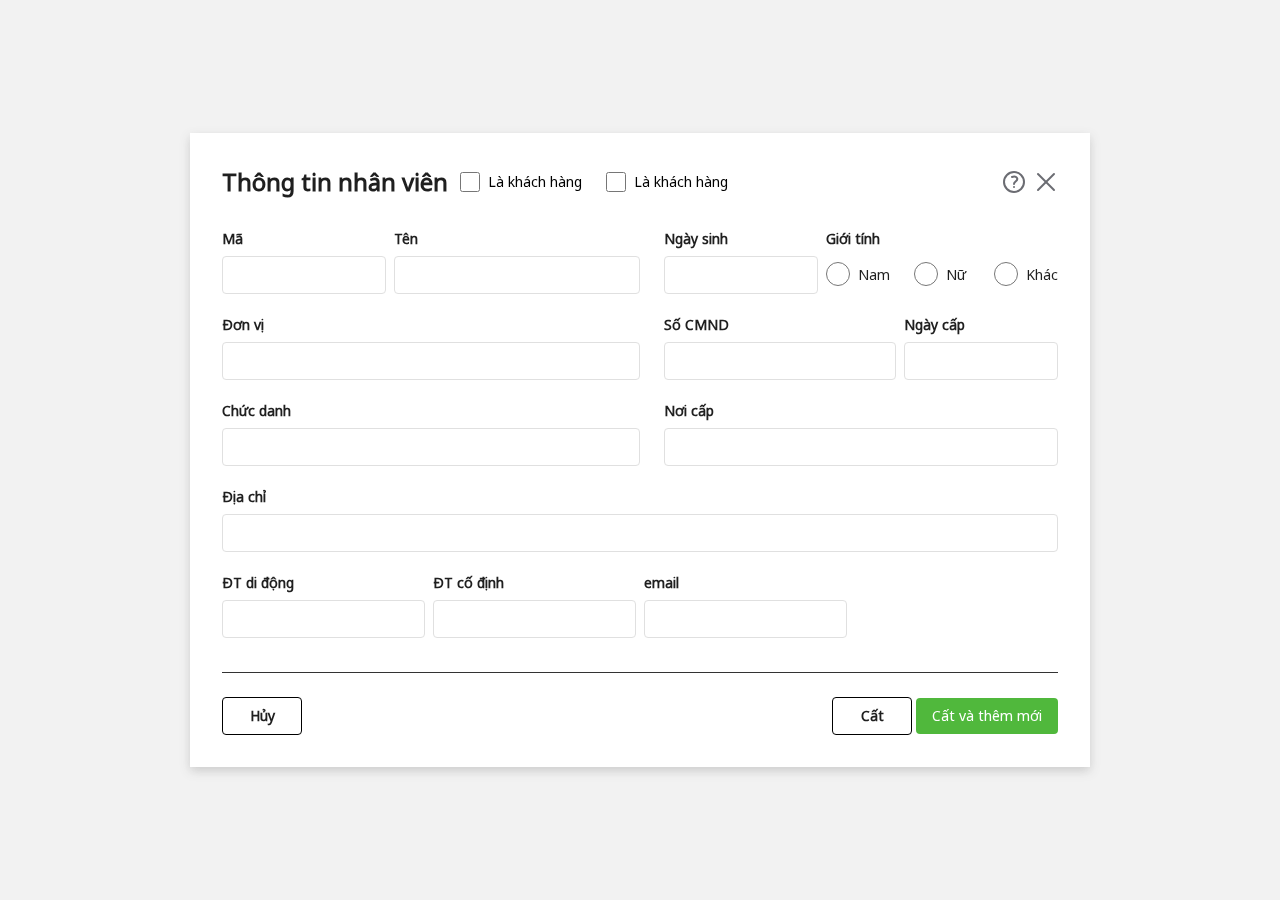
==== pages/index.html @ 4bf656bd "build ui" ====
<!DOCTYPE html>
<html lang="en">
   <head>
      <meta charset="UTF-8" />
      <meta http-equiv="X-UA-Compatible" content="IE=edge" />
      <meta name="viewport" content="width=device-width, initial-scale=1.0" />
      <link
         rel="stylesheet"
         href="../assets/fonts/fontawesome-free-6.2.0-web/css/all.min.css"
      />
      <link rel="stylesheet" href="../css/common/main.css" />
      <title>Document</title>
   </head>
   <body>
      <div class="m-wrapper">
         <div class="m-row">
            <!-- <h3>I.Button</h3>
            <div class="m-row">
               <label for="">Nút chính</label>
               <button class="btn btn-primary">Button</button>
            </div>
            <div class="m-row">
               <label for="">Nút chính có icon</label>
               <button class="btn btn-primary btn--icon">
                  <i class="fa-solid fa-plus"></i>
                  <span>Button</span>
               </button>
            </div> -->

            <!-- <h3>II.Textfield</h3>
            <div class="m-row">
               <div class="textfield-wrapper">
                  <label for="" class="textfield__label">Field lable</label>
                  <div class="textfield__container">
                     <input type="text" class="textfield__input" />
                     <button class="textfield__icon">
                        <i class="fa-solid fa-magnifying-glass"></i>
                     </button>
                  </div>
               </div>
            </div> -->

            <!-- <h3>III.Dropdownlist</h3>
            <div class="m-row">
               <label for="" class="textfield__label">Field lable</label>
               <div class="textfield__container">
                  <input type="text" class="textfield__input" />
                  <button class="textfield__icon">
                     <i class="fa-solid fa-chevron-down"></i>
                  </button>
                  <ul class="dropdownlist">
                     <li class="dropdown__item">Hà Nội</li>
                     <li class="dropdown__item">TP Hồ Chí Minh</li>
                     <li class="dropdown__item">Đà Nẵng</li>
                     <li class="dropdown__item">Hải Phòng</li>
                     <li class="dropdown__item">Hải Dương</li>
                  </ul>
               </div>
            </div> -->
            <!-- dialog -->
            <!-- <div class="dialog">
               <div class="dialog-wrapper">
                  <div class="dialog__header">
                     <h2 class="dialog__title">Tiêu đề</h2>
                     <button class="dialog__close">
                        <i class="fa-solid fa-xmark"></i>
                     </button>
                  </div>
                  <div class="dialog__content">Mô tả</div>
                  <div class="dialog__action">
                     <button class="dialog-action__btn btn btn-sub">
                        Button 2
                     </button>
                     <button class="dialog-action__btn btn btn-primary">
                        Button 2
                     </button>
                  </div>
               </div>
            </div> -->
            <!-- table -->
            <!-- <div class="m-table-wrapper">
               <div class="m-table__content">
                  <table>
                     <thead>
                        <tr>
                           <th style="min-width: 40px" class="th-anchor">
                              <input
                                 type="checkbox"
                                 style="width: 24px; height: 24px"
                                 class="m-d-flex"
                              />
                           </th>
                           <th style="min-width: 160px">Mã nhân viên</th>
                           <th style="min-width: 160px">Tên nhân viên</th>
                           <th style="min-width: 160px">Giới tính</th>
                           <th style="min-width: 160px">Ngày sinh</th>
                           <th style="min-width: 160px">Số CMND</th>
                           <th style="min-width: 160px">Chức danh</th>
                           <th style="min-width: 160px">Tên đơn vị</th>
                           <th style="min-width: 160px">Số tài khoản</th>
                           <th style="min-width: 160px">Tên ngân hàng</th>
                           <th style="min-width: 160px">Chi nhánh ngân hàng</th>
                           <th
                              style="min-width: 160px"
                              class="th-anchor th-anchor--end"
                           >
                              Chức năng
                           </th>
                        </tr>
                     </thead>
                     <tbody>
                        <tr>
                           <td class="td-anchor td-anchor--start">
                              <input
                                 type="checkbox"
                                 style="width: 24px; height: 24px"
                                 class="m-d-flex"
                              />
                           </td>
                           <td>MF1444</td>
                           <td>Vũ Đình Tiến</td>
                           <td>Nam</td>
                           <td>03/10/2001</td>
                           <td>123456789</td>
                           <td>Fresher</td>
                           <td>Customize</td>
                           <td>123456789</td>
                           <td>ViettinBank</td>
                           <td>Hai Bà Trưng</td>
                           <td class="td-anchor td-anchor--end">
                              <div class="m-d-flex-auto">
                                 <a href="" class>Sửa</a>

                                 <div class="m-icon m-icon--dropdown"></div>
                              </div>
                           </td>
                        </tr>
                        <tr>
                           <td class="td-anchor td-anchor--start">
                              <input
                                 type="checkbox"
                                 style="width: 24px; height: 24px"
                                 class="m-d-flex"
                              />
                           </td>
                           <td>MF1444</td>
                           <td>Vũ Đình Tiến</td>
                           <td>Nam</td>
                           <td>03/10/2001</td>
                           <td>123456789</td>
                           <td>Fresher</td>
                           <td>Customize</td>
                           <td>123456789</td>
                           <td>ViettinBank</td>
                           <td>Hai Bà Trưng</td>
                           <td class="td-anchor td-anchor--end">
                              <div class="m-d-flex-auto">
                                 <a href="" class>Sửa</a>

                                 <div class="m-icon m-icon--dropdown"></div>
                              </div>
                           </td>
                        </tr>
                        <tr>
                           <td class="td-anchor td-anchor--start">
                              <input
                                 type="checkbox"
                                 style="width: 24px; height: 24px"
                                 class="m-d-flex"
                              />
                           </td>
                           <td>MF1444</td>
                           <td>Vũ Đình Tiến</td>
                           <td>Nam</td>
                           <td>03/10/2001</td>
                           <td>123456789</td>
                           <td>Fresher</td>
                           <td>Customize</td>
                           <td>123456789</td>
                           <td>ViettinBank</td>
                           <td>Hai Bà Trưng</td>
                           <td class="td-anchor td-anchor--end">
                              <div class="m-d-flex-auto">
                                 <a href="" class>Sửa</a>

                                 <div class="m-icon m-icon--dropdown"></div>
                              </div>
                           </td>
                        </tr>
                        <tr>
                           <td class="td-anchor td-anchor--start">
                              <input
                                 type="checkbox"
                                 style="width: 24px; height: 24px"
                                 class="m-d-flex"
                              />
                           </td>
                           <td>MF1444</td>
                           <td>Vũ Đình Tiến</td>
                           <td>Nam</td>
                           <td>03/10/2001</td>
                           <td>123456789</td>
                           <td>Fresher</td>
                           <td>Customize</td>
                           <td>123456789</td>
                           <td>ViettinBank</td>
                           <td>Hai Bà Trưng</td>
                           <td class="td-anchor td-anchor--end">
                              <div class="m-d-flex-auto">
                                 <a href="" class>Sửa</a>

                                 <div class="m-icon m-icon--dropdown"></div>
                              </div>
                           </td>
                        </tr>
                        <tr>
                           <td class="td-anchor td-anchor--start">
                              <input
                                 type="checkbox"
                                 style="width: 24px; height: 24px"
                                 class="m-d-flex"
                              />
                           </td>
                           <td>MF1444</td>
                           <td>Vũ Đình Tiến</td>
                           <td>Nam</td>
                           <td>03/10/2001</td>
                           <td>123456789</td>
                           <td>Fresher</td>
                           <td>Customize</td>
                           <td>123456789</td>
                           <td>ViettinBank</td>
                           <td>Hai Bà Trưng</td>
                           <td class="td-anchor td-anchor--end">
                              <div class="m-d-flex-auto">
                                 <a href="" class>Sửa</a>

                                 <div class="m-icon m-icon--dropdown"></div>
                              </div>
                           </td>
                        </tr>
                        <tr>
                           <td class="td-anchor td-anchor--start">
                              <input
                                 type="checkbox"
                                 style="width: 24px; height: 24px"
                                 class="m-d-flex"
                              />
                           </td>
                           <td>MF1444</td>
                           <td>Vũ Đình Tiến</td>
                           <td>Nam</td>
                           <td>03/10/2001</td>
                           <td>123456789</td>
                           <td>Fresher</td>
                           <td>Customize</td>
                           <td>123456789</td>
                           <td>ViettinBank</td>
                           <td>Hai Bà Trưng</td>
                           <td class="td-anchor td-anchor--end">
                              <div class="m-d-flex-auto">
                                 <a href="" class>Sửa</a>

                                 <div class="m-icon m-icon--dropdown"></div>
                              </div>
                           </td>
                        </tr>
                        <tr>
                           <td class="td-anchor td-anchor--start">
                              <input
                                 type="checkbox"
                                 style="width: 24px; height: 24px"
                                 class="m-d-flex"
                              />
                           </td>
                           <td>MF1444</td>
                           <td>Vũ Đình Tiến</td>
                           <td>Nam</td>
                           <td>03/10/2001</td>
                           <td>123456789</td>
                           <td>Fresher</td>
                           <td>Customize</td>
                           <td>123456789</td>
                           <td>ViettinBank</td>
                           <td>Hai Bà Trưng</td>
                           <td class="td-anchor td-anchor--end">
                              <div class="m-d-flex-auto">
                                 <a href="" class>Sửa</a>

                                 <div class="m-icon m-icon--dropdown"></div>
                              </div>
                           </td>
                        </tr>
                        <tr>
                           <td class="td-anchor td-anchor--start">
                              <input
                                 type="checkbox"
                                 style="width: 24px; height: 24px"
                                 class="m-d-flex"
                              />
                           </td>
                           <td>MF1444</td>
                           <td>Vũ Đình Tiến</td>
                           <td>Nam</td>
                           <td>03/10/2001</td>
                           <td>123456789</td>
                           <td>Fresher</td>
                           <td>Customize</td>
                           <td>123456789</td>
                           <td>ViettinBank</td>
                           <td>Hai Bà Trưng</td>
                           <td class="td-anchor td-anchor--end">
                              <div class="m-d-flex-auto">
                                 <a href="" class>Sửa</a>

                                 <div class="m-icon m-icon--dropdown"></div>
                              </div>
                           </td>
                        </tr>
                        <tr>
                           <td class="td-anchor td-anchor--start">
                              <input
                                 type="checkbox"
                                 style="width: 24px; height: 24px"
                                 class="m-d-flex"
                              />
                           </td>
                           <td>MF1444</td>
                           <td>Vũ Đình Tiến</td>
                           <td>Nam</td>
                           <td>03/10/2001</td>
                           <td>123456789</td>
                           <td>Fresher</td>
                           <td>Customize</td>
                           <td>123456789</td>
                           <td>ViettinBank</td>
                           <td>Hai Bà Trưng</td>
                           <td class="td-anchor td-anchor--end">
                              <div class="m-d-flex-auto">
                                 <a href="" class>Sửa</a>

                                 <div class="m-icon m-icon--dropdown"></div>
                              </div>
                           </td>
                        </tr>
                        <tr>
                           <td class="td-anchor td-anchor--start">
                              <input
                                 type="checkbox"
                                 style="width: 24px; height: 24px"
                                 class="m-d-flex"
                              />
                           </td>
                           <td>MF1444</td>
                           <td>Vũ Đình Tiến</td>
                           <td>Nam</td>
                           <td>03/10/2001</td>
                           <td>123456789</td>
                           <td>Fresher</td>
                           <td>Customize</td>
                           <td>123456789</td>
                           <td>ViettinBank</td>
                           <td>Hai Bà Trưng</td>
                           <td class="td-anchor td-anchor--end">
                              <div class="m-d-flex-auto">
                                 <a href="" class>Sửa</a>

                                 <div class="m-icon m-icon--dropdown"></div>
                              </div>
                           </td>
                        </tr>
                     </tbody>
                  </table>
               </div>
               <div class="m-table_pagination m-d-flex">
                  <div class="pagination__left">
                     Tổng số:
                     <strong> 175 </strong>
                     bản ghi
                  </div>
                  <div class="pagination__right m-d-flex">
                     <div class="record-in-page">
                        <div class="textfield__container">
                           <input
                              type="text"
                              class="textfield__input"
                              readonly
                              value="20 bản ghi trên 1 trang"
                           />
                           <button class="textfield__icon">
                              <i class="fa-solid fa-chevron-down"></i>
                           </button>
                           <ul class="dropdownlist dropdownlist--pagination">
                              <li class="dropdown__item">Hà Nội</li>
                              <li class="dropdown__item">TP Hồ Chí Minh</li>
                              <li class="dropdown__item">Đà Nẵng</li>
                              <li class="dropdown__item">Hải Phòng</li>
                              <li class="dropdown__item">Hải Dương</li>
                           </ul>
                        </div>
                     </div>
                     <div
                        class="pagination-right__action m-d-flex m-ml-12 m-mr-12"
                     >
                        <span class="btn-pagination btn-pagination__prev"
                           >Trước</span
                        >
                        <div class="page-list m-d-flex">
                           <div class="page-item page-item">1</div>
                           <div class="page-item">2</div>
                           <div class="page-item">3</div>
                           <div class="page-item">...</div>
                           <div class="page-item">52</div>
                        </div>
                        <span class="btn-pagination btn-pagination__last"
                           >Sau</span
                        >
                     </div>
                  </div>
               </div>
            </div> -->
            <!-- toast message -->
            <!-- <div class="m-row">
               <div class="toast-message">
                  <span class="toast-icon toast-icon--succes">
                     <i class="fa-solid fa-circle-check"></i>
                  </span>
                  <div class="toast-content">
                     <span class="toast-title toast-title--success"
                        >Thành công!</span
                     >
                     <span class="toast-text">Công việc đã bị xóa</span>
                  </div>
                  <a href="" class="toast-action">Hoàn tác</a>
                  <button class="toast-close">
                     <i class="fa-solid fa-xmark"></i>
                  </button>
               </div>
            </div> -->
            <!-- form -->
            <div class="m-form-wrapper">
               <form action="">
                  <div class="m-form-container">
                     <div class="form__header m-d-flex m-mb-32">
                        <div class="form-header__title m-mr-12">
                           Thông tin nhân viên
                        </div>
                        <div class="form-header__option m-d-flex">
                           <div class="m-checkbox-wrapper">
                              <input type="checkbox" />
                              <span class="checkbox-content">
                                 Là khách hàng
                              </span>
                           </div>
                           <div class="m-checkbox-wrapper">
                              <input type="checkbox" />
                              <span class="checkbox-content">
                                 Là khách hàng
                              </span>
                           </div>
                        </div>
                        <div class="form-header__action m-d-flex m-ml-auto">
                           <div class="m-icon m-icon--help"></div>
                           <div class="m-icon m-icon--close"></div>
                        </div>
                     </div>
                     <div class="form__content">
                        <div class="form-content__top">
                           <div class="form-content__left m-mr-24">
                              <div class="m-d-flex">
                                 <div
                                    class="textfield-wrapper m-width-40 m-mr-8"
                                 >
                                    <label for="" class="textfield__label"
                                       >Mã</label
                                    >
                                    <div class="textfield__container">
                                       <input
                                          type="text"
                                          class="textfield__input"
                                       />
                                    </div>
                                 </div>
                                 <div class="textfield-wrapper m-width-60">
                                    <label for="" class="textfield__label"
                                       >Tên</label
                                    >
                                    <div class="textfield__container">
                                       <input
                                          type="text"
                                          class="textfield__input"
                                       />
                                    </div>
                                 </div>
                              </div>
                              <div class="textfield-wrapper">
                                 <label for="" class="textfield__label"
                                    >Đơn vị</label
                                 >
                                 <div class="textfield__container">
                                    <input
                                       type="text"
                                       class="textfield__input"
                                    />
                                    <button class="textfield__icon">
                                       <i class="fa-solid fa-chevron-down"></i>
                                    </button>
                                 </div>
                              </div>
                              <div class="textfield-wrapper">
                                 <label for="" class="textfield__label">
                                    Chức danh
                                 </label>
                                 <div class="textfield__container">
                                    <input
                                       type="text"
                                       class="textfield__input"
                                    />
                                 </div>
                              </div>
                           </div>
                           <div class="form-content__right">
                              <div class="m-d-flex">
                                 <div
                                    class="textfield-wrapper m-width-40 m-mr-8"
                                 >
                                    <label for="" class="textfield__label"
                                       >Ngày sinh</label
                                    >
                                    <div class="textfield__container">
                                       <input
                                          type="text"
                                          class="textfield__input"
                                       />
                                       <button class="textfield__icon">
                                          <i class="fa-regular fa-calendar"></i>
                                       </button>
                                    </div>
                                 </div>
                                 <div class="textfield-wrapper m-width-60">
                                    <label for="" class="textfield__label">
                                       Giới tính
                                    </label>
                                    <div class="m-d-flex">
                                       <div
                                          class="textfield__container textfield__container--radio"
                                       >
                                          <input
                                             type="radio"
                                             class="textfield__input--radio"
                                          />
                                          <span>Nam</span>
                                       </div>
                                       <div
                                          class="textfield__container textfield__container--radio"
                                       >
                                          <input
                                             type="radio"
                                             class="textfield__input--radio"
                                          />
                                          <span>Nữ</span>
                                       </div>
                                       <div
                                          class="textfield__container textfield__container--radio"
                                       >
                                          <input
                                             type="radio"
                                             class="textfield__input--radio"
                                          />
                                          <span>Khác</span>
                                       </div>
                                    </div>
                                 </div>
                              </div>
                              <div class="m-d-flex">
                                 <div
                                    class="textfield-wrapper m-width-60 m-mr-8"
                                 >
                                    <label for="" class="textfield__label">
                                       Số CMND
                                    </label>
                                    <div class="textfield__container">
                                       <input
                                          type="text"
                                          class="textfield__input"
                                       />
                                    </div>
                                 </div>
                                 <div class="textfield-wrapper m-width-40">
                                    <label for="" class="textfield__label">
                                       Ngày cấp
                                    </label>
                                    <div class="textfield__container">
                                       <input
                                          type="text"
                                          class="textfield__input"
                                       />
                                       <button class="textfield__icon">
                                          <i class="fa-regular fa-calendar"></i>
                                       </button>
                                    </div>
                                 </div>
                              </div>
                              <div class="textfield-wrapper">
                                 <label for="" class="textfield__label">
                                    Nơi cấp
                                 </label>
                                 <div class="textfield__container">
                                    <input
                                       type="text"
                                       class="textfield__input"
                                    />
                                 </div>
                              </div>
                           </div>
                        </div>
                        <div class="form-content__bottom m-mb-12">
                           <div class="textfield-wrapper">
                              <label for="" class="textfield__label">
                                 Địa chỉ
                              </label>
                              <div class="textfield__container">
                                 <input type="text" class="textfield__input" />
                              </div>
                           </div>
                           <div class="m-d-flex">
                              <div class="textfield-wrapper m-mr-8 m-width-25">
                                 <label for="" class="textfield__label">
                                    ĐT di động
                                 </label>
                                 <div class="textfield__container">
                                    <input
                                       type="text"
                                       class="textfield__input"
                                    />
                                 </div>
                              </div>
                              <div class="textfield-wrapper m-mr-8 m-width-25">
                                 <label for="" class="textfield__label">
                                    ĐT cố định
                                 </label>
                                 <div class="textfield__container">
                                    <input
                                       type="text"
                                       class="textfield__input"
                                    />
                                 </div>
                              </div>
                              <div class="textfield-wrapper m-mr-8 m-width-25">
                                 <label for="" class="textfield__label">
                                    email
                                 </label>
                                 <div class="textfield__container">
                                    <input
                                       type="text"
                                       class="textfield__input"
                                    />
                                 </div>
                              </div>
                              <div class="m-width-25"></div>
                           </div>
                           <!-- <div class="m-d-flex">
                              <div class="textfield-wrapper m-mr-8 m-width-25">
                                 <label for="" class="textfield__label">
                                    Tài khoản ngân hàng
                                 </label>
                                 <div class="textfield__container">
                                    <input
                                       type="text"
                                       class="textfield__input"
                                    />
                                 </div>
                              </div>
                              <div class="textfield-wrapper m-mr-8 m-width-25">
                                 <label for="" class="textfield__label">
                                    Tên ngân hàng
                                 </label>
                                 <div class="textfield__container">
                                    <input
                                       type="text"
                                       class="textfield__input"
                                    />
                                 </div>
                              </div>
                              <div class="textfield-wrapper m-mr-8 m-width-25">
                                 <label for="" class="textfield__label">
                                    Chi nhánh
                                 </label>
                                 <div class="textfield__container">
                                    <input
                                       type="text"
                                       class="textfield__input"
                                    />
                                 </div>
                              </div>
                              <div class="m-width-25"></div>
                           </div> -->
                        </div>
                     </div>
                     <div class="form__footer m-d-flex">
                        <div class="form-footer__left">
                           <button class="btn btn-sub">Hủy</button>
                        </div>
                        <div class="form-footer__right">
                           <button class="btn btn-sub">Cất</button>
                           <button class="btn btn-primary">
                              Cất và thêm mới
                           </button>
                        </div>
                     </div>
                  </div>
               </form>
            </div>
         </div>
      </div>
   </body>
</html>
---- css/common/main.css ----
@import url(../components/button.css);
@import url(../components/textfield.css);
@import url(../components/dropdown.css);
@import url(../components/dialog.css);
@import url(../components/table.css);
@import url(../components/toast-message.css);
@import url(../components/icon.css);
@import url(../components/form.css);
@import url(../components/checkbox.css);
:root {
   --height-header: 56px;
   --width-sidebar: 200px;
   --border-radius: 4px;
}
* {
   box-sizing: border-box;
   margin: 0;
   padding: 0;
   font-family: "MISA";
}
button {
   outline: none;
   border: none;
}
@font-face {
   font-family: "MISA";
   src: url(../../assets/fonts/notosans-regular.2cb88a13.woff2);
}
@font-face {
   font-family: "MISA semibold ";
   src: url(../../assets/fonts/notosans-semibold.df3e6dc4.woff2);
}
@font-face {
   font-family: "MISA bold";
   src: url(../../assets/fonts/notosans-bold.3ede5aff.woff2);
}
@font-face {
   font-family: "MISA italic";
   src: url(../../assets/fonts/notosans-italic.1c1aaac9.woff2);
}
.m-text-left {
   text-align: left;
}
.m-text-center {
   text-align: center;
}
.m-row {
   width: 100%;
   margin-top: 8px;
}
.m-icon {
   font-size: 20px;
   padding: 2px;
}
.m-wrapper {
   padding: 40px 24px;
}
.m-d-flex {
   display: flex;
   align-items: center;
}
.m-d-flex-auto {
   display: flex;
   justify-content: center;
   align-items: center;
}
.m-mr-8 {
   margin-right: 8px;
}
.m-mr-12 {
   margin-right: 12px;
}
.m-mr-24 {
   margin-right: 24px;
}
.m-ml-24 {
   margin-left: 24px;
}
.m-ml-12 {
   margin-left: 12px;
}
.m-margin-0 {
   margin: 0;
}
.hide-text-ellipsis {
   overflow: hidden;
   white-space: nowrap;
   text-overflow: ellipsis;
}
.m-mb-8 {
   margin-bottom: 8px;
}
.m-mb-12 {
   margin-bottom: 12px;
}
.m-mb-24 {
   margin-bottom: 24px;
}
.m-mb-32 {
   margin-bottom: 32px;
}
.m-ml-auto {
   margin-left: auto;
}
.m-width-25 {
   width: 25%;
}
.m-width-40 {
   width: 40%;
}
.m-width-50 {
   width: 50%;
}
.m-width-60 {
   width: 60%;
}
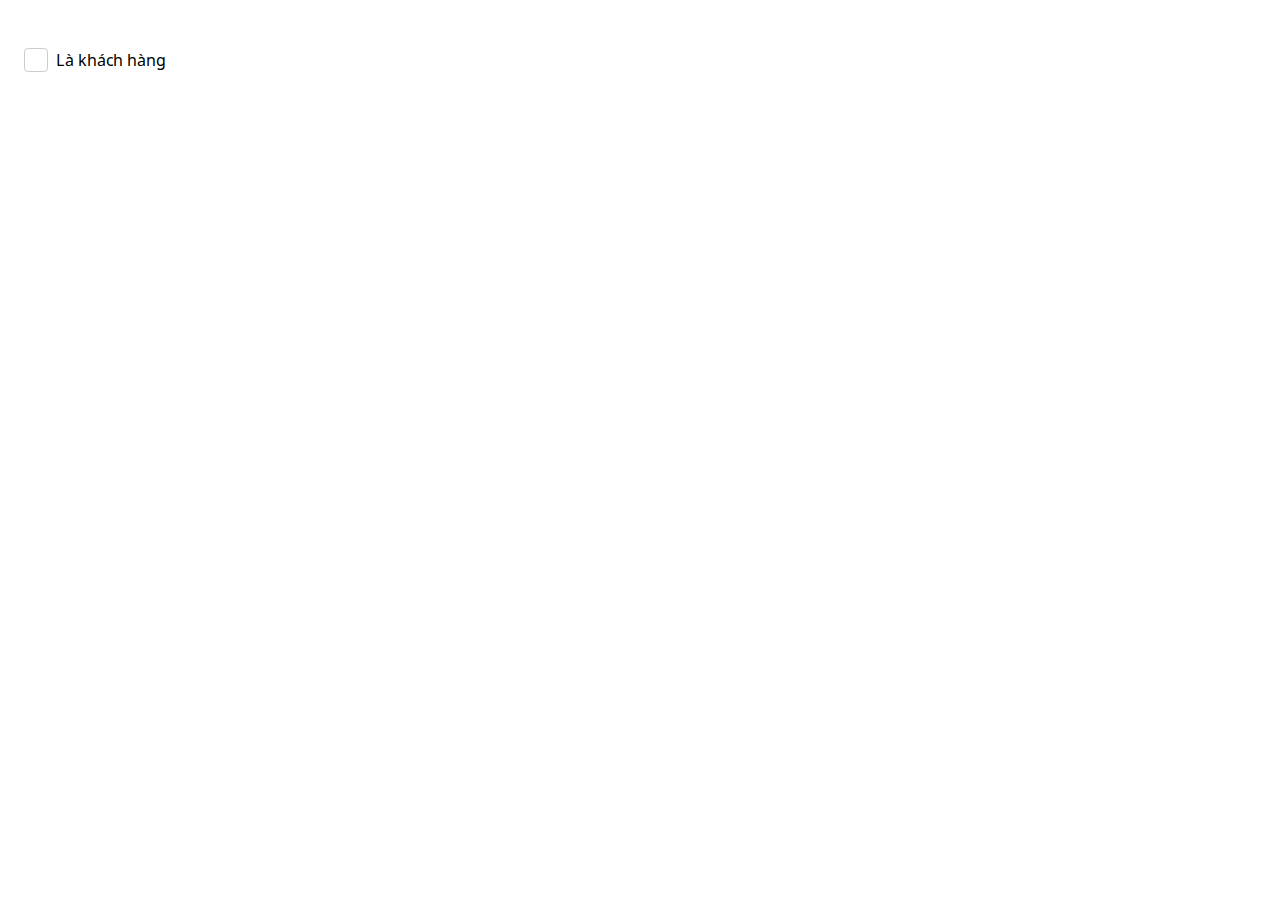
==== commit 13ebac72: "update 20/10/2022 (checkbox)" ====
--- a/pages/index.html
+++ b/pages/index.html
@@ -438,7 +438,7 @@
                </div>
             </div> -->
             <!-- form -->
-            <div class="m-form-wrapper">
+            <!-- <div class="m-form-wrapper">
                <form action="">
                   <div class="m-form-container">
                      <div class="form__header m-d-flex m-mb-32">
@@ -659,7 +659,7 @@
                               </div>
                               <div class="m-width-25"></div>
                            </div>
-                           <!-- <div class="m-d-flex">
+                           <div class="m-d-flex">
                               <div class="textfield-wrapper m-mr-8 m-width-25">
                                  <label for="" class="textfield__label">
                                     Tài khoản ngân hàng
@@ -694,7 +694,7 @@
                                  </div>
                               </div>
                               <div class="m-width-25"></div>
-                           </div> -->
+                           </div>
                         </div>
                      </div>
                      <div class="form__footer m-d-flex">
@@ -710,6 +710,38 @@
                      </div>
                   </div>
                </form>
+            </div> -->
+
+            <!-- <div class="m-popup-wrapper">
+               <div class="m-popup-container">
+                  <div class="popup__header"></div>
+                  <div class="popup__body m-d-flex">
+                     <div class="popup-body__left">
+                        <div class="m-icon m-icon__help-popup"></div>
+                     </div>
+                     <div class="popup-body__right">
+                        Dữ liệu đã bị thay đổi. Bạn có muốn cất không ?
+                     </div>
+                  </div>
+                  <div class="popup__footer m-d-flex">
+                     <div class="popup-footer__left">
+                        <button class="btn btn-sub">Hủy</button>
+                     </div>
+                     <div class="popup-footer__right">
+                        <button class="btn btn-sub">Không</button>
+                        <button class="btn btn-primary">Có</button>
+                     </div>
+                  </div>
+               </div>
+            </div> -->
+
+            <!-- <div class="m-input-checkbox-wrapper">
+               <input type="checkbox" />
+               <span class="checkbox-content"> Là khách hàng </span>
+            </div> -->
+            <div class="m-wrapper-checkbox">
+               <input type="checkbox" style="margin-right: 8px" />
+               <span class="checkmark">Là khách hàng</span>
             </div>
          </div>
       </div>
--- a/css/common/main.css
+++ b/css/common/main.css
@@ -7,6 +7,8 @@
 @import url(../components/icon.css);
 @import url(../components/form.css);
 @import url(../components/checkbox.css);
+@import url(../components/popup.css);
+@import url(../components/input.css);
 :root {
    --height-header: 56px;
    --width-sidebar: 200px;
@@ -114,3 +116,6 @@
 .m-width-60 {
    width: 60%;
 }
+.m-pb-12 {
+   padding-bottom: 12px;
+}
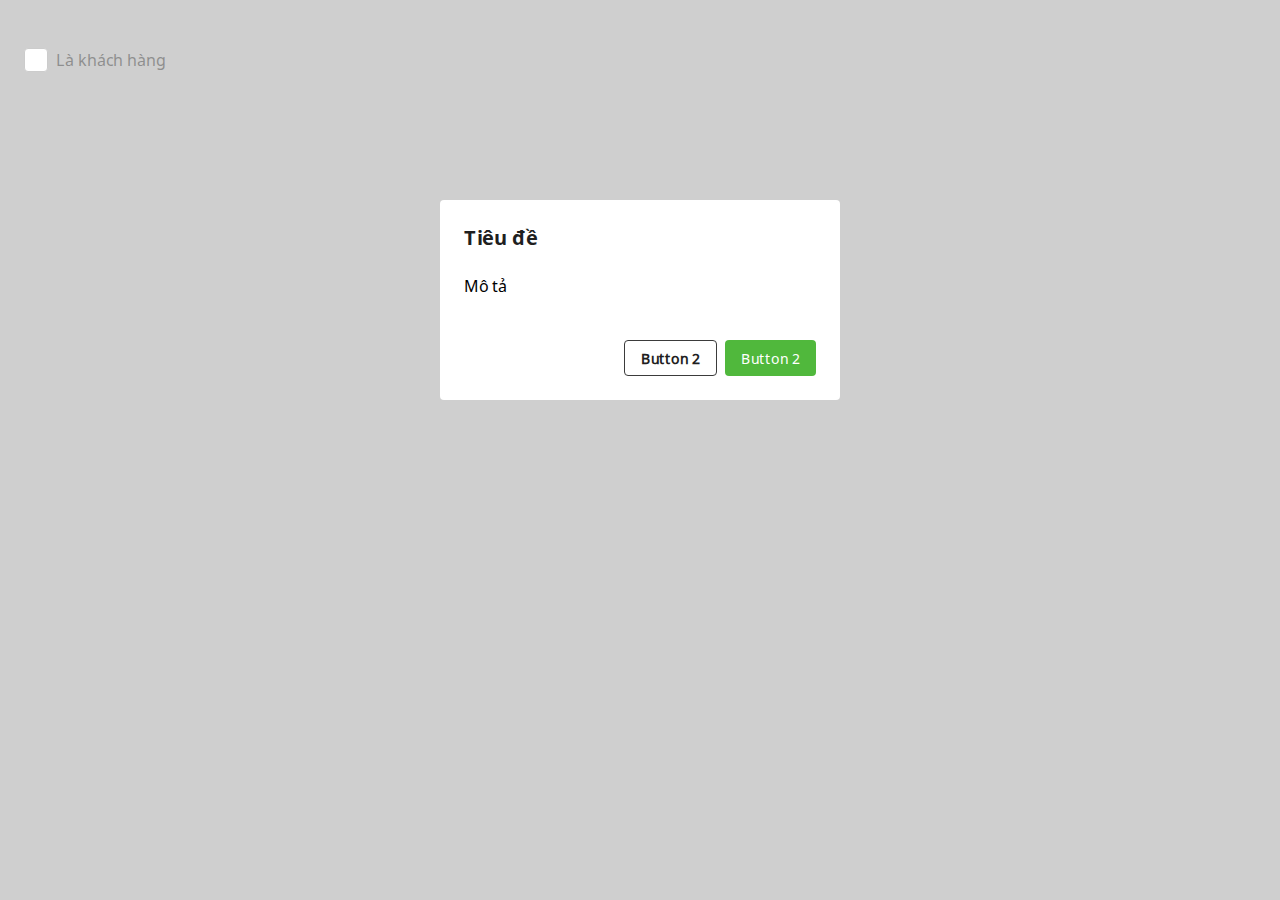
==== commit b539d5a0: "update 31/10/2022" ====
--- a/pages/index.html
+++ b/pages/index.html
@@ -58,7 +58,7 @@
                </div>
             </div> -->
             <!-- dialog -->
-            <!-- <div class="dialog">
+            <div class="dialog">
                <div class="dialog-wrapper">
                   <div class="dialog__header">
                      <h2 class="dialog__title">Tiêu đề</h2>
@@ -76,7 +76,7 @@
                      </button>
                   </div>
                </div>
-            </div> -->
+            </div>
             <!-- table -->
             <!-- <div class="m-table-wrapper">
                <div class="m-table__content">
@@ -434,7 +434,7 @@
                   <a href="" class="toast-action">Hoàn tác</a>
                   <button class="toast-close">
                      <i class="fa-solid fa-xmark"></i>
-                  </button>
+               </button>
                </div>
             </div> -->
             <!-- form -->
--- a/css/common/main.css
+++ b/css/common/main.css
@@ -6,7 +6,6 @@
 @import url(../components/toast-message.css);
 @import url(../components/icon.css);
 @import url(../components/form.css);
-@import url(../components/checkbox.css);
 @import url(../components/popup.css);
 @import url(../components/input.css);
 :root {
@@ -23,6 +22,9 @@
 button {
    outline: none;
    border: none;
+}
+li {
+   list-style: none;
 }
 @font-face {
    font-family: "MISA";
@@ -119,3 +121,6 @@
 .m-pb-12 {
    padding-bottom: 12px;
 }
+.m-pr-36 {
+   padding-right: 36px;
+}
